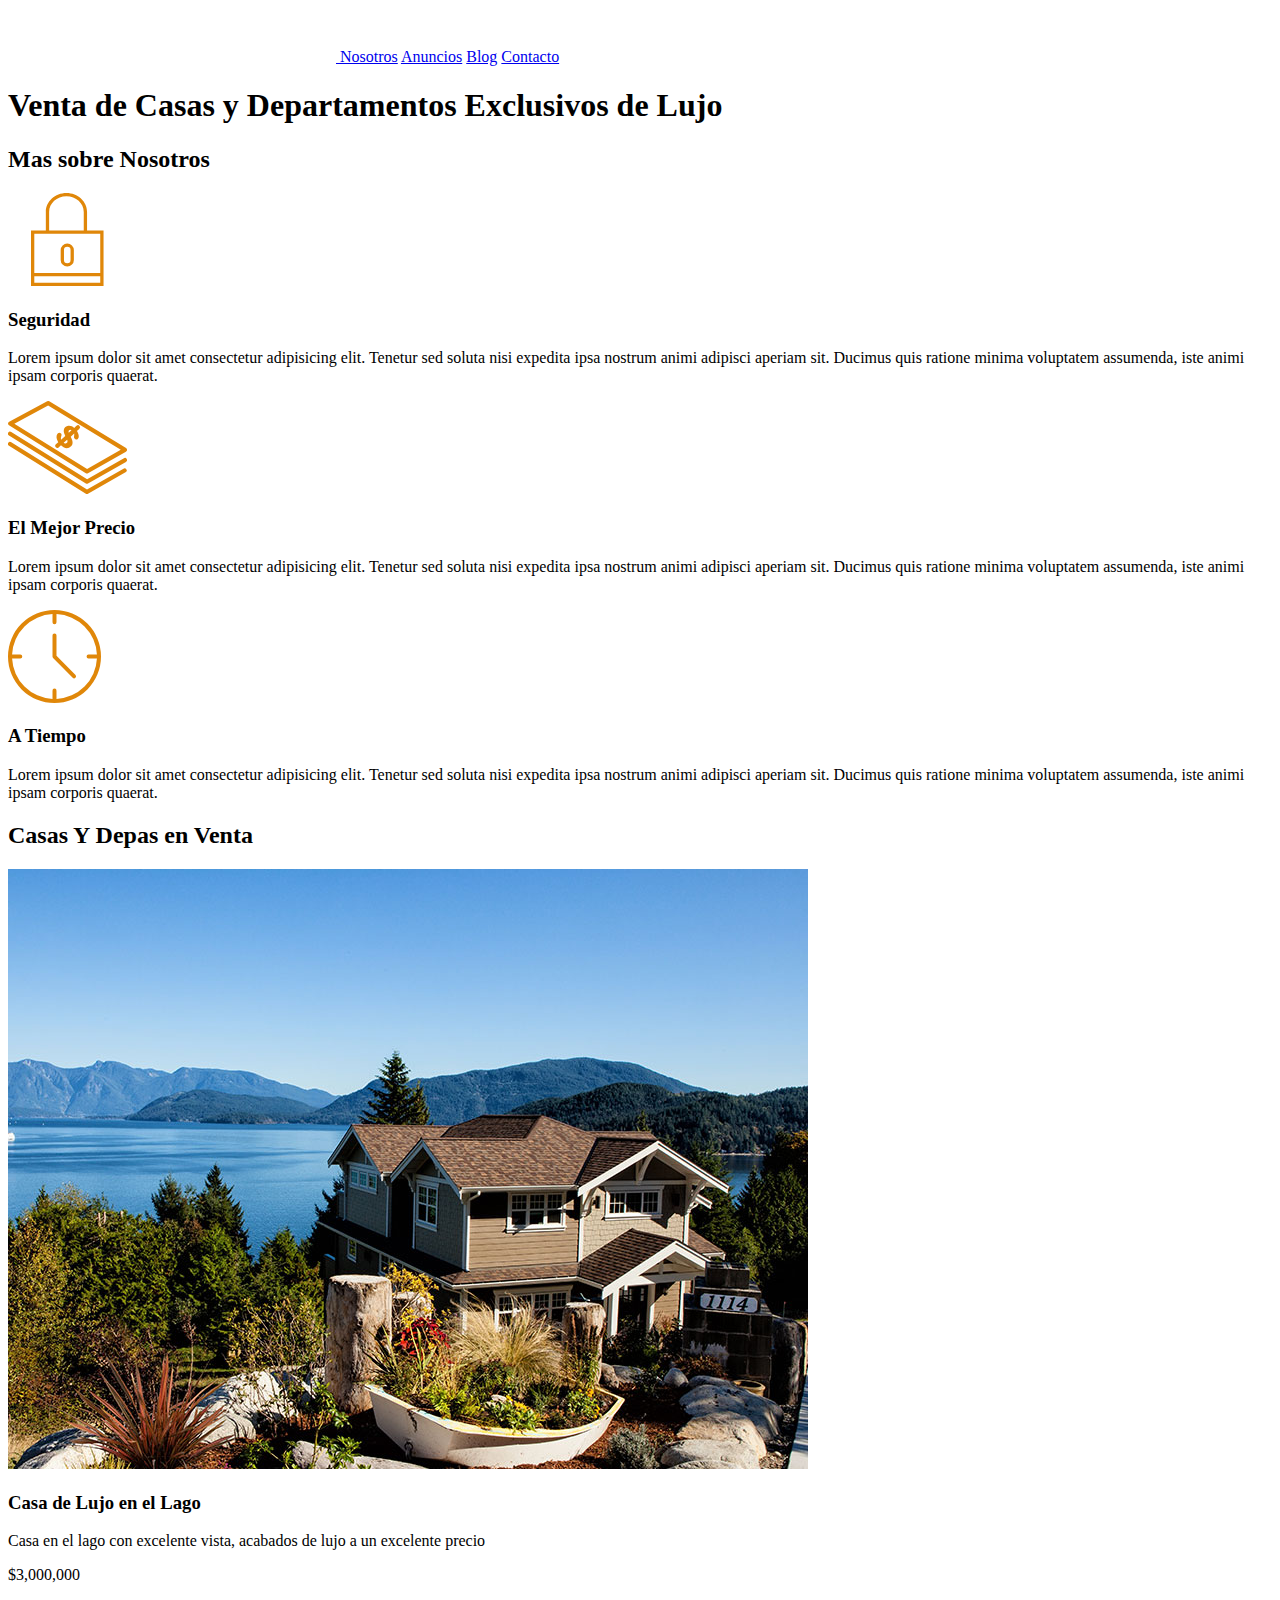
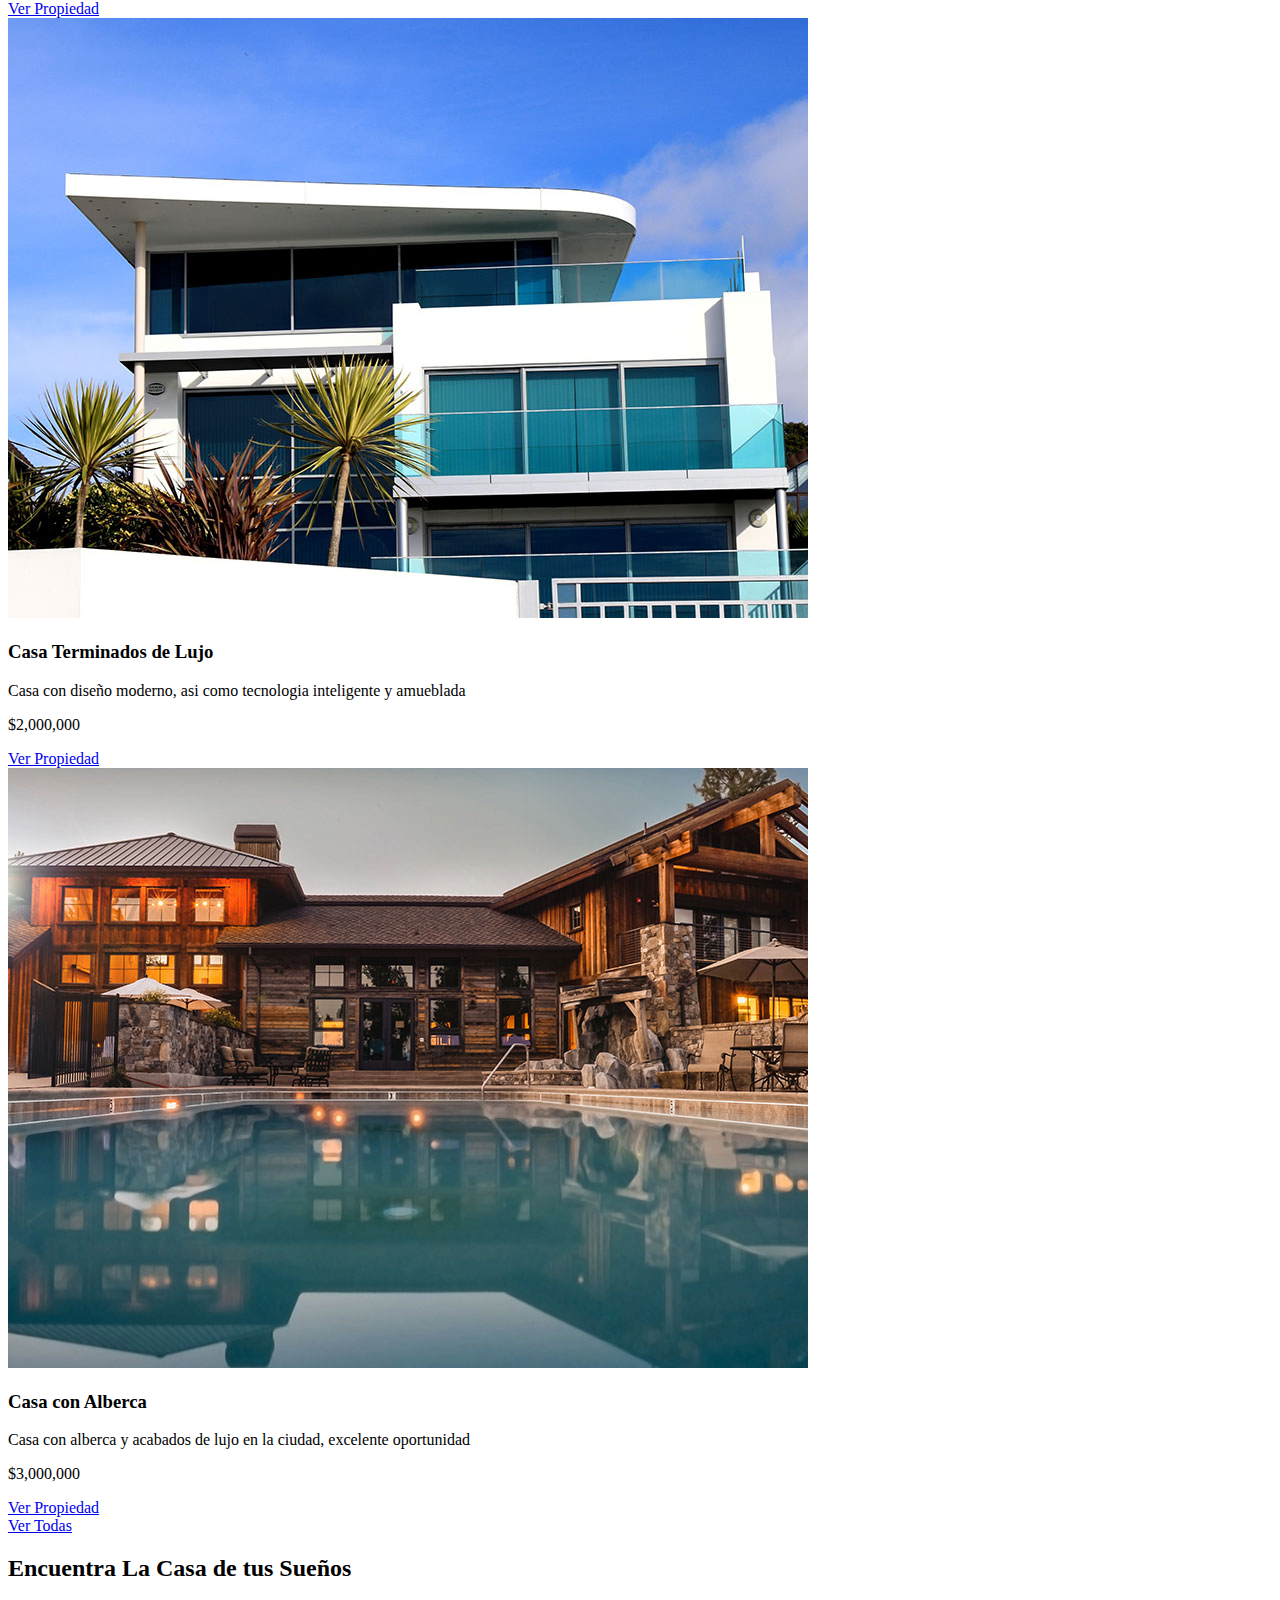
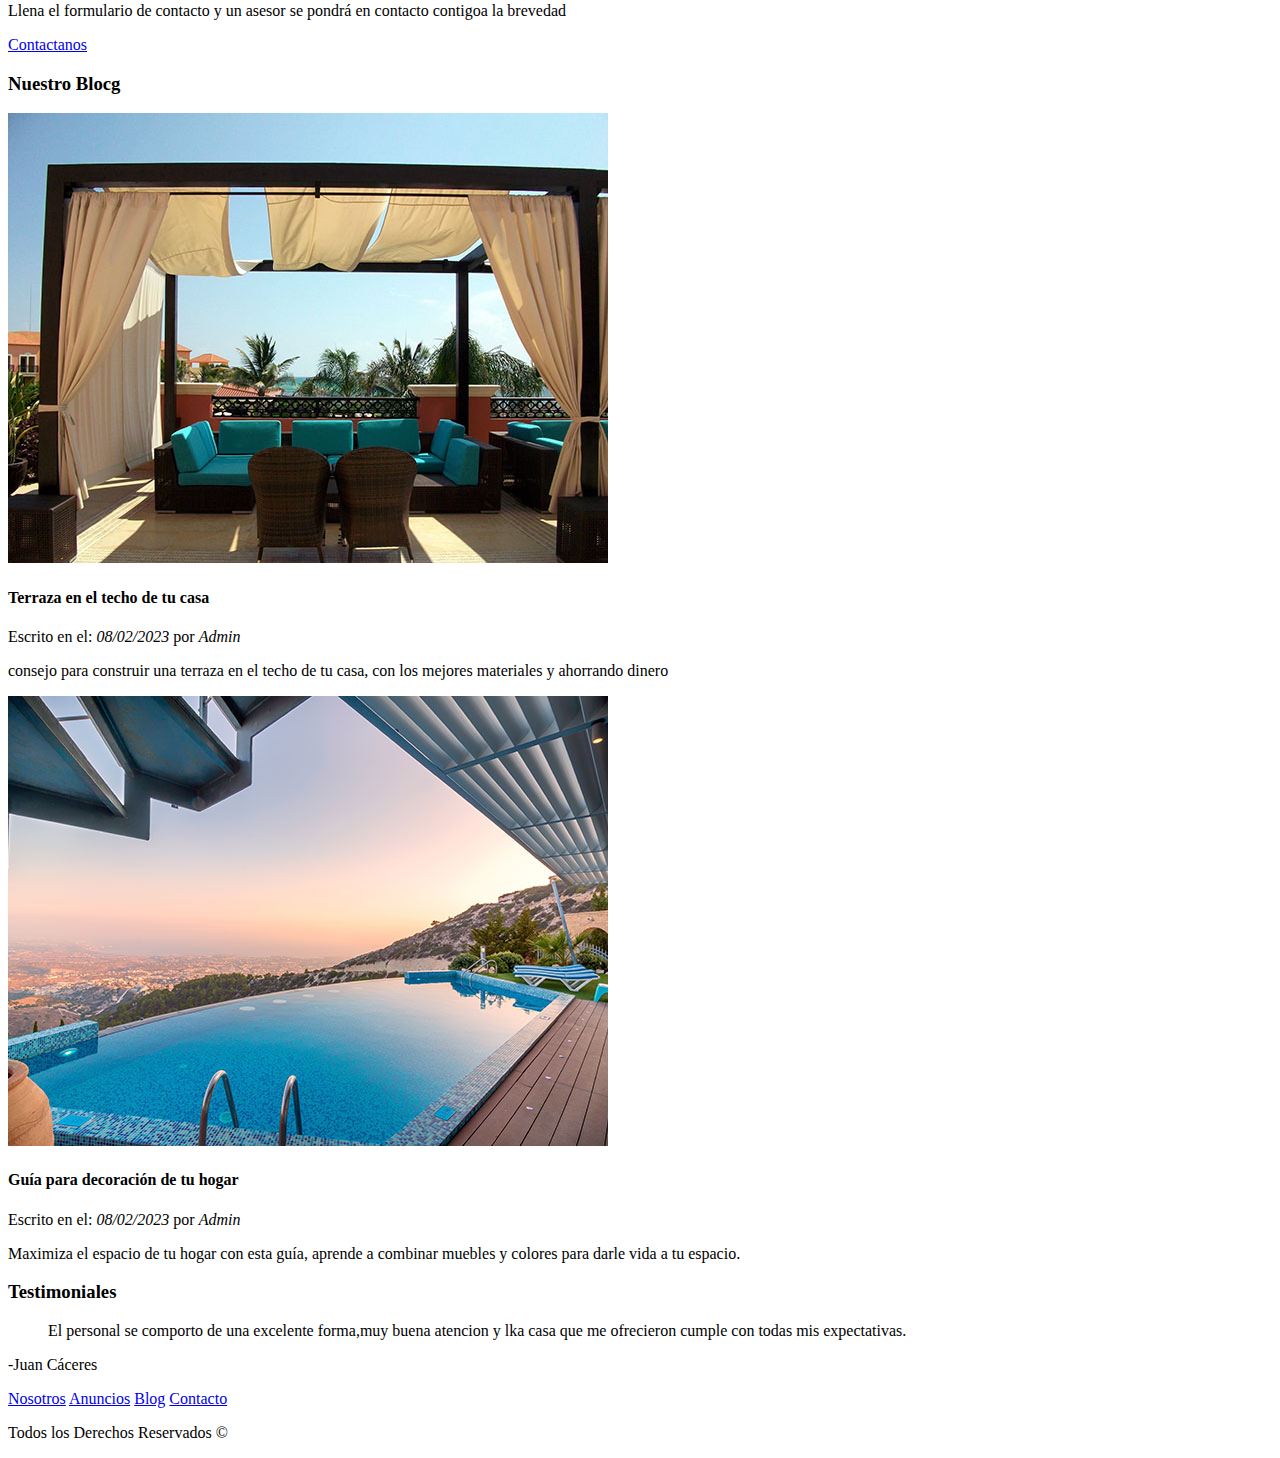
==== index.html @ 965c7d1c "Index-html completed" ====
<!DOCTYPE html>
<html lang="en">
  <head>
    <meta charset="UTF-8" />
    <meta http-equiv="X-UA-Compatible" content="IE=edge" />
    <meta name="viewport" content="width=device-width, initial-scale=1.0" />
    <title>Bienes Raices</title>
  </head>
  <body>
    <header>
      <a href="/">
        <img src="img/logo.svg" alt="Logo Bienes Raices" />
      </a>

      <a href="nosotros.html">Nosotros</a>
      <a href="anuncios.html">Anuncios</a>
      <a href="blog.html">Blog</a>
      <a href="contacto.html">Contacto</a>
      <h1>Venta de Casas y Departamentos Exclusivos de Lujo</h1>
    </header>

    <section>
      <h2>Mas sobre Nosotros</h2>

      <div>
        <img src="img/icono1.svg" alt="Icono Seguridad" />
        <h3>Seguridad</h3>
        <p>
          Lorem ipsum dolor sit amet consectetur adipisicing elit. Tenetur sed
          soluta nisi expedita ipsa nostrum animi adipisci aperiam sit. Ducimus
          quis ratione minima voluptatem assumenda, iste animi ipsam corporis
          quaerat.
        </p>
      </div>

      <div>
        <img src="img/icono2.svg" alt="Icono El Mejor Precio" />
        <h3>El Mejor Precio</h3>
        <p>
          Lorem ipsum dolor sit amet consectetur adipisicing elit. Tenetur sed
          soluta nisi expedita ipsa nostrum animi adipisci aperiam sit. Ducimus
          quis ratione minima voluptatem assumenda, iste animi ipsam corporis
          quaerat.
        </p>
      </div>

      <div>
        <img src="img/icono3.svg" alt="Icono A Tiempo" />
        <h3>A Tiempo</h3>
        <p>
          Lorem ipsum dolor sit amet consectetur adipisicing elit. Tenetur sed
          soluta nisi expedita ipsa nostrum animi adipisci aperiam sit. Ducimus
          quis ratione minima voluptatem assumenda, iste animi ipsam corporis
          quaerat.
        </p>
      </div>
    </section>

    <main>
      <h2>Casas Y Depas en Venta</h2>

      <div>
        <img src="img/anuncio1.jpg" alt="Casa del lago" />
        <h3>Casa de Lujo en el Lago</h3>
        <p>
          Casa en el lago con excelente vista, acabados de lujo a un excelente
          precio
        </p>
        <p>$3,000,000</p>
        <a href="#">Ver Propiedad</a>
      </div>

      <div>
        <img src="img/anuncio2.jpg" alt="Lujos de casas" />
        <h3>Casa Terminados de Lujo</h3>
        <p>
          Casa con diseño moderno, asi como tecnologia inteligente y amueblada
        </p>
        <p>$2,000,000</p>
        <a href="#">Ver Propiedad</a>
      </div>

      <div>
        <img src="img/anuncio3.jpg" alt="Casa de la alberca" />
        <h3>Casa con Alberca</h3>
        <p>
          Casa con alberca y acabados de lujo en la ciudad, excelente
          oportunidad
        </p>
        <p>$3,000,000</p>
        <a href="#">Ver Propiedad</a>
      </div>

      <a href="anuncios.html">Ver Todas</a>
    </main>

    <section>
      <h2>Encuentra La Casa de tus Sueños</h2>
      <p>
        Llena el formulario de contacto y un asesor se pondrá en contacto
        contigoa la brevedad
      </p>
      <a href="contacto.html">Contactanos</a>
    </section>

    <section>
      <h3>Nuestro Blocg</h3>

      <article>
        <img src="img/blog1.jpg" alt="Nuestro Blog" />
        <h4>Terraza en el techo de tu casa</h4>
        <p>Escrito en el: <em> 08/02/2023 </em> por <em> Admin </em></p>
        <p>
          consejo para construir una terraza en el techo de tu casa, con los
          mejores materiales y ahorrando dinero
        </p>
      </article>

      <article>
        <img src="img/blog2.jpg" alt="Nuestro Blog" />
        <h4>Guía para decoración de tu hogar</h4>
        <p>Escrito en el: <em> 08/02/2023 </em> por <em> Admin </em></p>
        <p>
          Maximiza el espacio de tu hogar con esta guía, aprende a combinar
          muebles y colores para darle vida a tu espacio.
        </p>
      </article>
    </section>

    <section>
      <h3>Testimoniales</h3>
      <blockquote>
        El personal se comporto de una excelente forma,muy buena atencion y lka
        casa que me ofrecieron cumple con todas mis expectativas.
      </blockquote>
      <p>-Juan Cáceres</p>
    </section>

    <footer>
      <nav>
        <a href="nosotros.html">Nosotros</a>
        <a href="anuncios.html">Anuncios</a>
        <a href="blog.html">Blog</a>
        <a href="contacto.html">Contacto</a>
      </nav>

      <p>Todos los Derechos Reservados &copy;</p>
    </footer>
  </body>
</html>
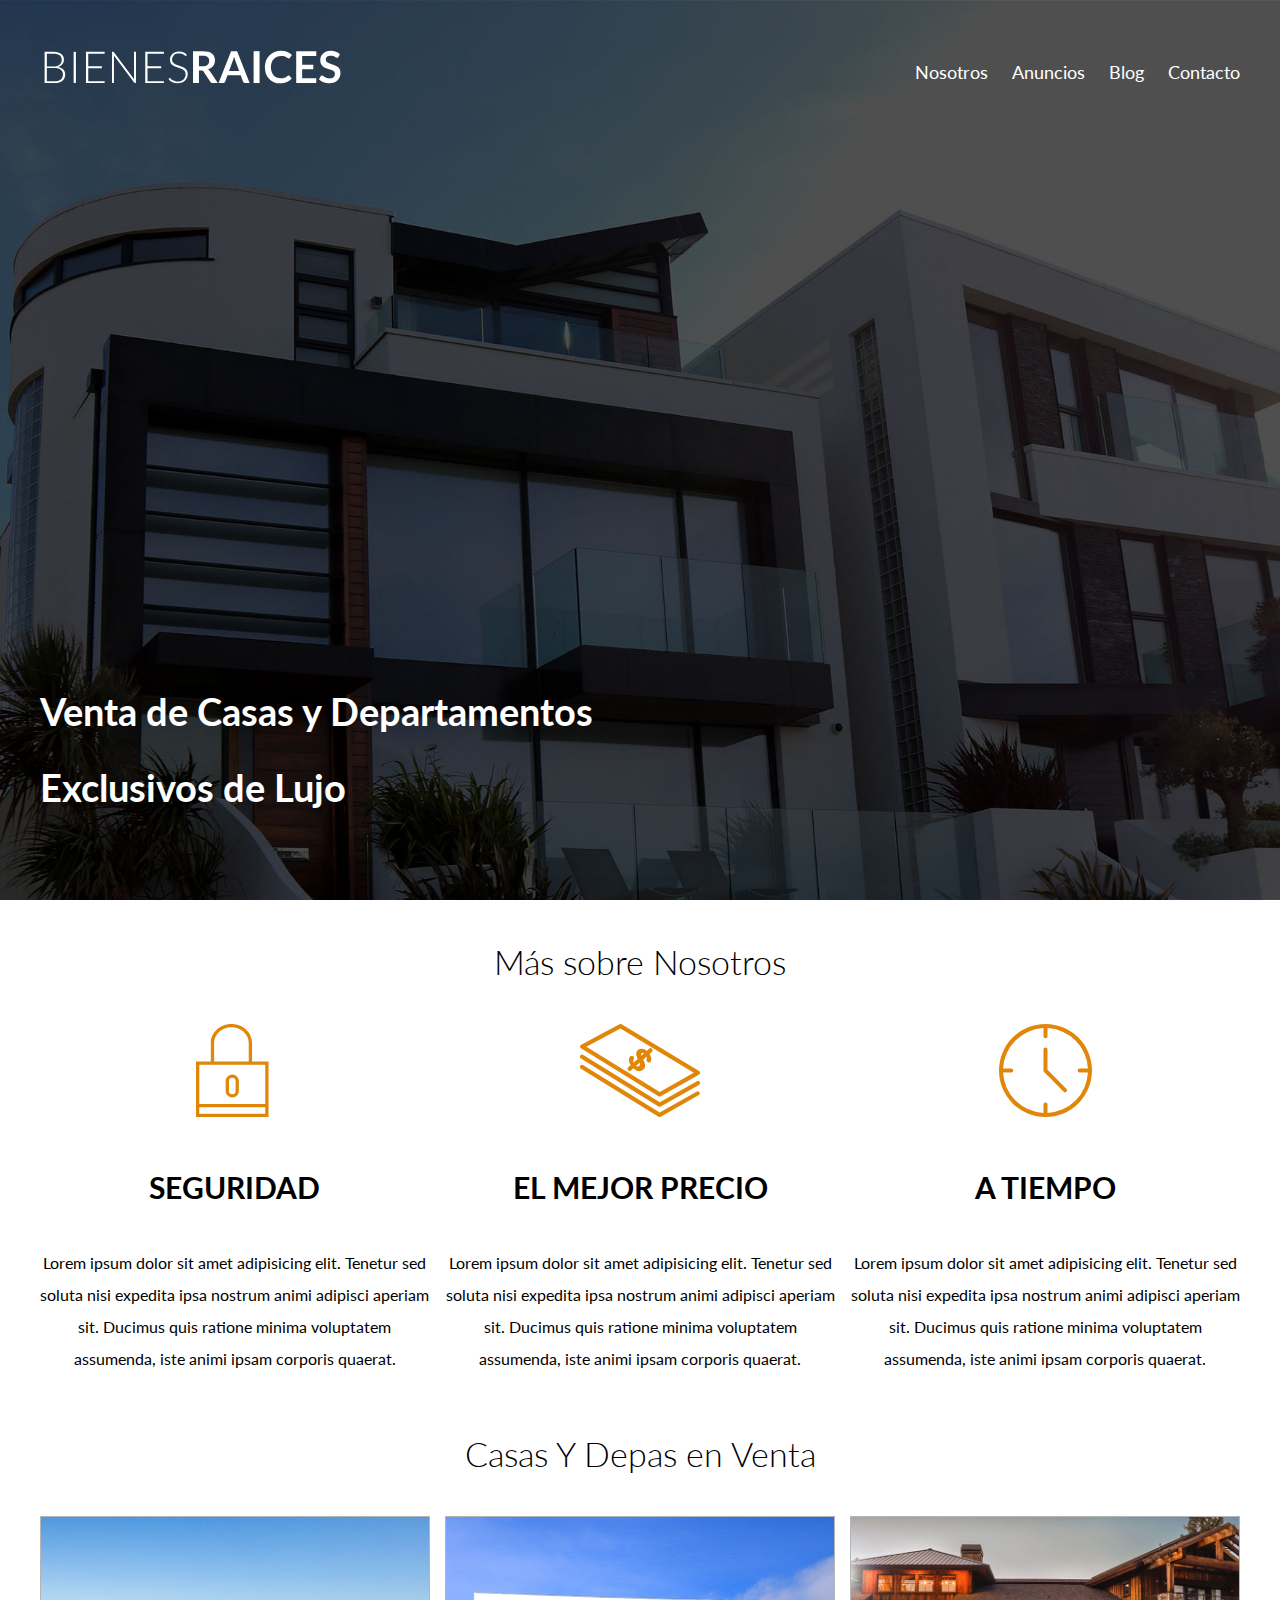
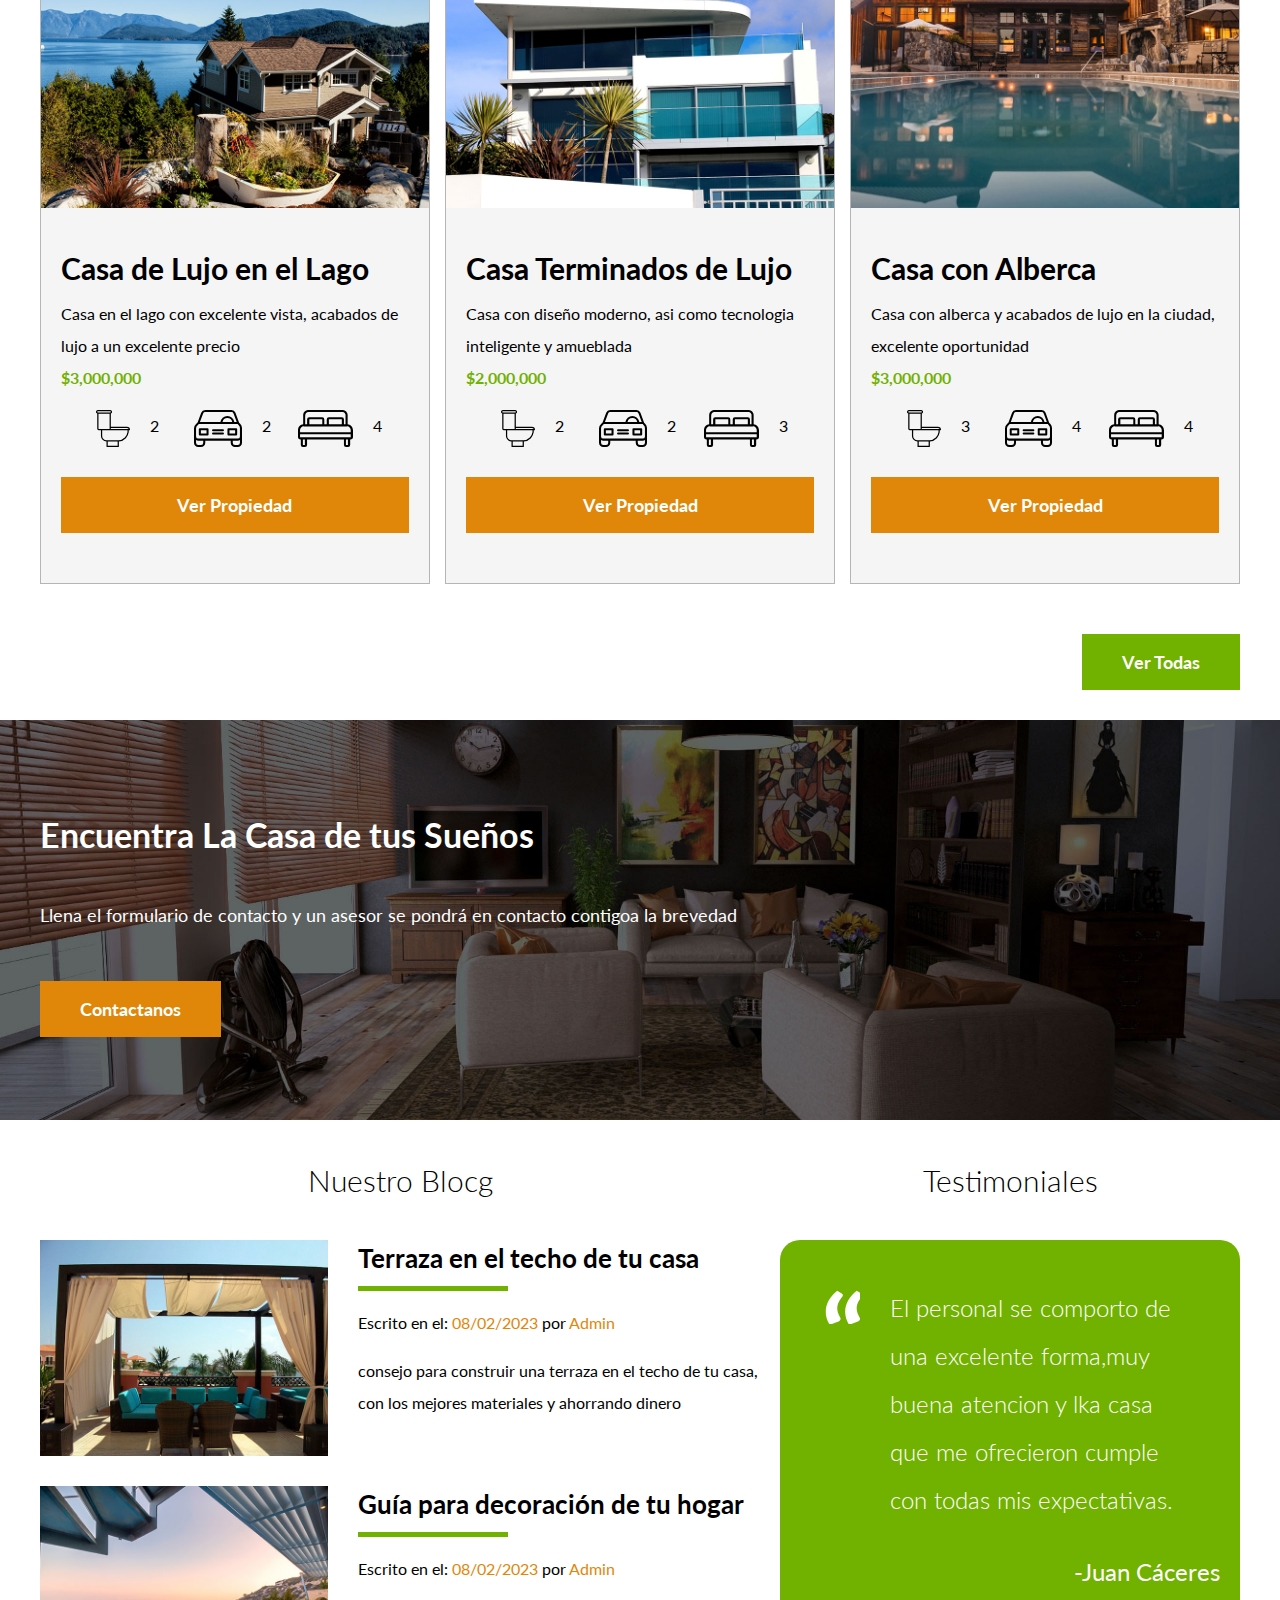
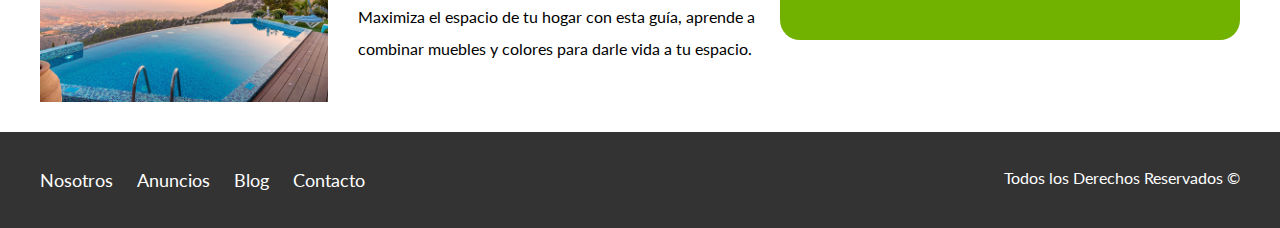
==== commit 4ae11b48: "Pages de inicio, Nosotros y anuncios finalizadas" ====
--- a/index.html
+++ b/index.html
@@ -4,147 +4,237 @@
     <meta charset="UTF-8" />
     <meta http-equiv="X-UA-Compatible" content="IE=edge" />
     <meta name="viewport" content="width=device-width, initial-scale=1.0" />
+    <link rel="preconnect" href="https://fonts.googleapis.com" />
+    <link rel="preconnect" href="https://fonts.gstatic.com" crossorigin />
+    <link
+      href="https://fonts.googleapis.com/css2?family=Lato:wght@300;400;700;900&display=swap"
+      rel="stylesheet"
+    />
+    <link rel="stylesheet" href="css/normalize.css" />
+    <link rel="stylesheet" href="css/styles.css" />
     <title>Bienes Raices</title>
   </head>
   <body>
-    <header>
-      <a href="/">
-        <img src="img/logo.svg" alt="Logo Bienes Raices" />
-      </a>
-
-      <a href="nosotros.html">Nosotros</a>
-      <a href="anuncios.html">Anuncios</a>
-      <a href="blog.html">Blog</a>
-      <a href="contacto.html">Contacto</a>
-      <h1>Venta de Casas y Departamentos Exclusivos de Lujo</h1>
+    <header class="site-header inicio">
+      <div class="contenedor contenido-header">
+        <div class="barra">
+          <a href="/">
+            <img src="img/logo.svg" alt="Logo Bienes Raices" />
+          </a>
+          <nav class="navegacion">
+            <a href="nosotros.html">Nosotros</a>
+            <a href="anuncios.html">Anuncios</a>
+            <a href="blog.html">Blog</a>
+            <a href="contacto.html">Contacto</a>
+          </nav>
+        </div>
+        <h1>Venta de Casas y Departamentos Exclusivos de Lujo</h1>
+      </div>
     </header>
 
-    <section>
-      <h2>Mas sobre Nosotros</h2>
-
-      <div>
-        <img src="img/icono1.svg" alt="Icono Seguridad" />
-        <h3>Seguridad</h3>
+    <section class="contenedor seccion">
+      <h2 class="fw-300 centrar-texto">Más sobre Nosotros</h2>
+      <div class="iconos-nosotros">
+        <div class="icono">
+          <img src="img/icono1.svg" alt="Icono Seguridad" />
+          <h3>Seguridad</h3>
+          <p>
+            Lorem ipsum dolor sit amet adipisicing elit. Tenetur sed soluta nisi
+            expedita ipsa nostrum animi adipisci aperiam sit. Ducimus quis
+            ratione minima voluptatem assumenda, iste animi ipsam corporis
+            quaerat.
+          </p>
+        </div>
+
+        <div class="icono">
+          <img src="img/icono2.svg" alt="Icono El Mejor Precio" />
+          <h3>El Mejor Precio</h3>
+          <p>
+            Lorem ipsum dolor sit amet adipisicing elit. Tenetur sed soluta nisi
+            expedita ipsa nostrum animi adipisci aperiam sit. Ducimus quis
+            ratione minima voluptatem assumenda, iste animi ipsam corporis
+            quaerat.
+          </p>
+        </div>
+
+        <div class="icono">
+          <img src="img/icono3.svg" alt="Icono A Tiempo" />
+          <h3>A Tiempo</h3>
+          <p>
+            Lorem ipsum dolor sit amet adipisicing elit. Tenetur sed soluta nisi
+            expedita ipsa nostrum animi adipisci aperiam sit. Ducimus quis
+            ratione minima voluptatem assumenda, iste animi ipsam corporis
+            quaerat.
+          </p>
+        </div>
+      </div>
+    </section>
+
+    <main class="contenedor seccion">
+      <h2 class="fw-300 centrar-texto">Casas Y Depas en Venta</h2>
+      <div class="contenedor-anuncios">
+        <div class="anuncio">
+          <img src="img/anuncio1.jpg" alt="Casa del lago" />
+          <div class="contenido-anuncio">
+            <h3>Casa de Lujo en el Lago</h3>
+            <p>
+              Casa en el lago con excelente vista, acabados de lujo a un
+              excelente precio
+            </p>
+            <p class="precio">$3,000,000</p>
+            <ul class="iconos-card-caracteristicas">
+              <li>
+                <img src="img/icono_wc.svg" alt="Icono Baños" />
+                <p>2</p>
+              </li>
+              <li>
+                <img
+                  src="img/icono_estacionamiento.svg"
+                  alt="Icono Automovil"
+                />
+                <p>2</p>
+              </li>
+              <li>
+                <img src="img/icono_dormitorio.svg" alt="Icono Habitaciones" />
+                <p>4</p>
+              </li>
+            </ul>
+            <a href="#" class="boton boton-amarillo d-block">Ver Propiedad</a>
+          </div>
+        </div>
+
+        <div class="anuncio">
+          <img src="img/anuncio2.jpg" alt="Lujos de casas" />
+          <div class="contenido-anuncio">
+            <h3>Casa Terminados de Lujo</h3>
+            <p>
+              Casa con diseño moderno, asi como tecnologia inteligente y
+              amueblada
+            </p>
+            <p class="precio">$2,000,000</p>
+            <ul class="iconos-card-caracteristicas">
+              <li>
+                <img src="img/icono_wc.svg" alt="Icono Baños" />
+                <p>2</p>
+              </li>
+              <li>
+                <img
+                  src="img/icono_estacionamiento.svg"
+                  alt="Icono Automovil"
+                />
+                <p>2</p>
+              </li>
+              <li>
+                <img src="img/icono_dormitorio.svg" alt="Icono Habitaciones" />
+                <p>3</p>
+              </li>
+            </ul>
+            <a href="#" class="boton boton-amarillo d-block">Ver Propiedad</a>
+          </div>
+        </div>
+
+        <div class="anuncio">
+          <img src="img/anuncio3.jpg" alt="Casa de la alberca" />
+          <div class="contenido-anuncio">
+            <h3>Casa con Alberca</h3>
+            <p>
+              Casa con alberca y acabados de lujo en la ciudad, excelente
+              oportunidad
+            </p>
+            <p class="precio">$3,000,000</p>
+            <ul class="iconos-card-caracteristicas">
+              <li>
+                <img src="img/icono_wc.svg" alt="Icono Baños" />
+                <p>3</p>
+              </li>
+              <li>
+                <img
+                  src="img/icono_estacionamiento.svg"
+                  alt="Icono Automovil"
+                />
+                <p>4</p>
+              </li>
+              <li>
+                <img src="img/icono_dormitorio.svg" alt="Icono Habitaciones" />
+                <p>4</p>
+              </li>
+            </ul>
+            <a href="#" class="boton boton-amarillo d-block">Ver Propiedad</a>
+          </div>
+        </div>
+      </div>
+      <div class="ver-todos">
+        <a href="anuncios.html" class="boton boton-verde">Ver Todas</a>
+      </div>
+    </main>
+
+    <section class="imagen-bg-contactanos">
+      <div class="contenedor contenido-contactanos">
+        <h2>Encuentra La Casa de tus Sueños</h2>
         <p>
-          Lorem ipsum dolor sit amet consectetur adipisicing elit. Tenetur sed
-          soluta nisi expedita ipsa nostrum animi adipisci aperiam sit. Ducimus
-          quis ratione minima voluptatem assumenda, iste animi ipsam corporis
-          quaerat.
+          Llena el formulario de contacto y un asesor se pondrá en contacto
+          contigoa la brevedad
         </p>
-      </div>
-
-      <div>
-        <img src="img/icono2.svg" alt="Icono El Mejor Precio" />
-        <h3>El Mejor Precio</h3>
-        <p>
-          Lorem ipsum dolor sit amet consectetur adipisicing elit. Tenetur sed
-          soluta nisi expedita ipsa nostrum animi adipisci aperiam sit. Ducimus
-          quis ratione minima voluptatem assumenda, iste animi ipsam corporis
-          quaerat.
-        </p>
-      </div>
-
-      <div>
-        <img src="img/icono3.svg" alt="Icono A Tiempo" />
-        <h3>A Tiempo</h3>
-        <p>
-          Lorem ipsum dolor sit amet consectetur adipisicing elit. Tenetur sed
-          soluta nisi expedita ipsa nostrum animi adipisci aperiam sit. Ducimus
-          quis ratione minima voluptatem assumenda, iste animi ipsam corporis
-          quaerat.
-        </p>
+        <a href="contacto.html" class="boton boton-amarillo">Contactanos</a>
       </div>
     </section>
 
-    <main>
-      <h2>Casas Y Depas en Venta</h2>
-
-      <div>
-        <img src="img/anuncio1.jpg" alt="Casa del lago" />
-        <h3>Casa de Lujo en el Lago</h3>
-        <p>
-          Casa en el lago con excelente vista, acabados de lujo a un excelente
-          precio
-        </p>
-        <p>$3,000,000</p>
-        <a href="#">Ver Propiedad</a>
-      </div>
-
-      <div>
-        <img src="img/anuncio2.jpg" alt="Lujos de casas" />
-        <h3>Casa Terminados de Lujo</h3>
-        <p>
-          Casa con diseño moderno, asi como tecnologia inteligente y amueblada
-        </p>
-        <p>$2,000,000</p>
-        <a href="#">Ver Propiedad</a>
-      </div>
-
-      <div>
-        <img src="img/anuncio3.jpg" alt="Casa de la alberca" />
-        <h3>Casa con Alberca</h3>
-        <p>
-          Casa con alberca y acabados de lujo en la ciudad, excelente
-          oportunidad
-        </p>
-        <p>$3,000,000</p>
-        <a href="#">Ver Propiedad</a>
-      </div>
-
-      <a href="anuncios.html">Ver Todas</a>
-    </main>
-
-    <section>
-      <h2>Encuentra La Casa de tus Sueños</h2>
-      <p>
-        Llena el formulario de contacto y un asesor se pondrá en contacto
-        contigoa la brevedad
-      </p>
-      <a href="contacto.html">Contactanos</a>
-    </section>
-
-    <section>
-      <h3>Nuestro Blocg</h3>
-
-      <article>
-        <img src="img/blog1.jpg" alt="Nuestro Blog" />
-        <h4>Terraza en el techo de tu casa</h4>
-        <p>Escrito en el: <em> 08/02/2023 </em> por <em> Admin </em></p>
-        <p>
-          consejo para construir una terraza en el techo de tu casa, con los
-          mejores materiales y ahorrando dinero
-        </p>
-      </article>
-
-      <article>
-        <img src="img/blog2.jpg" alt="Nuestro Blog" />
-        <h4>Guía para decoración de tu hogar</h4>
-        <p>Escrito en el: <em> 08/02/2023 </em> por <em> Admin </em></p>
-        <p>
-          Maximiza el espacio de tu hogar con esta guía, aprende a combinar
-          muebles y colores para darle vida a tu espacio.
-        </p>
-      </article>
-    </section>
-
-    <section>
-      <h3>Testimoniales</h3>
-      <blockquote>
-        El personal se comporto de una excelente forma,muy buena atencion y lka
-        casa que me ofrecieron cumple con todas mis expectativas.
-      </blockquote>
-      <p>-Juan Cáceres</p>
-    </section>
-
-    <footer>
-      <nav>
-        <a href="nosotros.html">Nosotros</a>
-        <a href="anuncios.html">Anuncios</a>
-        <a href="blog.html">Blog</a>
-        <a href="contacto.html">Contacto</a>
-      </nav>
-
-      <p>Todos los Derechos Reservados &copy;</p>
+    <div class="contenedor seccion-inferior seccion">
+      <section class="blog">
+        <h3 class="fw-300 centrar-texto">Nuestro Blocg</h3>
+        
+        <article class="entrada-blog">
+          <div class="imagen">
+            <img src="img/blog1.jpg" alt="Nuestro Blog" />
+          </div>
+          <div class="texto-entrada">
+            <h4>Terraza en el techo de tu casa</h4>
+            <p>Escrito en el: <span> 08/02/2023 </span> por <span> Admin </span></p>
+            <p>
+              consejo para construir una terraza en el techo de tu casa, con los
+              mejores materiales y ahorrando dinero
+            </p>
+          </div>
+        </article>
+
+        <article class="entrada-blog">
+          <div class="imagen">
+            <img src="img/blog2.jpg" alt="Nuestro Blog" />
+          </div>
+          <div class="texto-entrada">
+            <h4>Guía para decoración de tu hogar</h4>
+            <p>Escrito en el: <span> 08/02/2023 </span> por <span> Admin </span></p>
+            <p>
+              Maximiza el espacio de tu hogar con esta guía, aprende a combinar
+              muebles y colores para darle vida a tu espacio.
+            </p>
+          </div>
+        </article>
+      </section>
+
+      <section class="testimoniales">
+        <h3 class="fw-300 centrar-texto">Testimoniales</h3>
+        <div class="contenido-testimoniales">
+          <blockquote>
+            El personal se comporto de una excelente forma,muy buena atencion y
+            lka casa que me ofrecieron cumple con todas mis expectativas.
+          </blockquote>
+          <p>-Juan Cáceres</p>
+        </div>
+      </section>
+    </div>
+
+    <footer class="site-footer seccion">
+      <div class="contenerdor-footer contenedor">
+        <nav class="navegacion">
+          <a href="nosotros.html">Nosotros</a>
+          <a href="anuncios.html">Anuncios</a>
+          <a href="blog.html">Blog</a>
+          <a href="contacto.html">Contacto</a>
+        </nav>
+
+        <p class="copyright">Todos los Derechos Reservados &copy;</p>
+      </div>
     </footer>
   </body>
 </html>
--- a/css/styles.css
+++ b/css/styles.css
@@ -0,0 +1,294 @@
+/* General */
+
+html {
+    font-size: 62.5%; /* Reset para REMS - 62.5% = 10px de 16px */
+    box-sizing: border-box;
+}
+
+*, *:before, *:after{
+    box-sizing: inherit;
+}
+body {
+    font-family: 'Lato', sans-serif;
+    font-size: 1.6rem;
+    line-height: 2;
+}
+
+h1{
+    font-size: 3.8rem;
+}
+h2{
+    font-size: 3.4rem;
+}
+h3{
+    font-size: 3rem;
+}
+h4{
+    font-size: 2.6rem;
+}
+
+img {
+    max-width: 100%;
+}
+
+/* Utilidades */
+
+.seccion {
+    margin-top: 2rem;
+    margin-bottom: 2rem;
+}
+
+.fw-300{
+    font-weight: 300;
+}
+.centrar-texto {
+    text-align: center;
+}
+.d-block {
+    display: block!important;
+}
+/* Botones */
+
+.boton {
+    color: #ffffff;
+    font-weight: 700;
+    text-decoration: none;
+    font-size: 1.8rem;
+    padding: 1rem 4rem;
+    margin: 3rem 0;
+    display: inline-block;
+    text-align: center;
+}
+.boton-amarillo {
+    background-color: #e08709;
+} 
+.boton-verde {
+    background-color: #71b100;
+}
+
+/* Header */
+
+.site-header {
+    background-color: #333333;
+    padding: 1rem 0 3rem 0;
+}
+.site-header.inicio {
+    background-image: url(../img/header.jpg);
+    background-position: center center;
+    background-size: cover;
+    height: 100vh;
+    min-height: 60rem;
+}
+.contenedor {
+    width: 100%;
+    max-width: 120rem;
+    margin: 0 auto;
+}
+.contenido-header {
+    display: flex;
+    height: 100%;
+    flex-direction: column;
+    justify-content: space-between;
+}
+.contenido-header h1 {
+    color: #ffffff;
+    padding-bottom: 2rem;
+    max-width: 60rem;
+}
+.barra {
+    display: flex;
+    justify-content: space-between;
+    align-items: center;
+    padding-top: 3rem;
+}
+.navegacion a {
+    color: #ffffff;
+    text-decoration: none;
+    font-size: 1.8rem;
+    margin-right: 2rem;
+}
+.navegacion a:hover {
+    color: #71b100;
+}
+.navegacion a:last-of-type {
+    margin: 0;
+}
+
+/* Nosotros */
+
+.iconos-nosotros {
+    display: flex;
+    justify-content: space-between;
+}
+.icono {
+    flex-basis: calc(33.3% - 1rem);
+    text-align: center;
+}
+.icono h3{
+    text-transform: uppercase;
+}
+
+/* Casas en venta */
+
+.contenedor-anuncios {
+    display: flex;
+    justify-content: space-between;
+    flex-wrap: wrap;
+}
+.anuncio {
+    flex-grow: 0;
+    flex-shrink: 0;
+    flex-basis: calc(33.3% - 1rem);
+    border: 1px solid #b5b5b5;
+    background-color: #f5f5f5;
+    margin-bottom: 2rem;
+}
+
+.contenido-anuncio {
+    padding: 2rem;
+}
+.contenido-anuncio h3,
+.contenido-anuncio p {
+    margin: 0;
+}
+.precio {
+    color: #71b100;
+    font-weight: 700;
+}
+
+.iconos-card-caracteristicas {
+    display: flex;
+    justify-content: space-evenly;
+    list-style: none;
+    padding: 0;
+}
+.iconos-card-caracteristicas li {
+    display: flex;
+}
+.iconos-card-caracteristicas li img {
+    margin-right: 2rem;
+}
+.ver-todos {
+    display: flex;
+    justify-content: end;
+}
+
+/* Seccion Contactanos Home */
+
+.imagen-bg-contactanos {
+    background-image: url(../img/encuentra.jpg);
+    background-size: cover;
+    background-position: center center;
+    height: 40rem;
+    display: flex;
+    align-items: center;
+}
+.contenido-contactanos {
+    color: #ffffff;
+    flex: 1;
+}
+.contenido-contactanos p {
+    font-size: 1.8rem;
+}
+
+/* Seccion Inferior */
+
+/* Blog */
+
+.seccion-inferior {
+    display: flex;
+    justify-content: space-between;
+}
+.seccion-inferior .blog {
+    flex-basis: 60%;
+}
+.entrada-blog {
+    display: flex;
+    justify-content: space-between;
+    margin-bottom: 2rem;
+}
+.entrada-blog:last-of-type {
+    margin-bottom: 0;
+}
+.entrada-blog .imagen{
+    flex-basis: 40%;
+}
+.entrada-blog .texto-entrada {
+    flex-basis: calc(60% - 3rem);
+}
+.entrada-blog .texto-entrada h4 {
+    margin: 0;
+    line-height: 1.4;
+}
+.seccion-inferior .testimoniales {
+    flex-basis: calc(40% - 2rem);
+}
+.texto-entrada h4::after {
+    content: '';
+    display: block;
+    width: 15rem;
+    height: .5rem;
+    background-color: #71b100;
+    margin-top: 1rem;
+}
+.texto-entrada span {
+    color: #e08709;
+}
+
+/* Testimoniales */
+
+.contenido-testimoniales {
+    background-color: #71b100;
+    color: #ffffff;
+    border-radius: 2rem;
+    padding: 2rem;
+    font-size: 2.4rem;
+}
+.contenido-testimoniales p {
+    text-align: right;
+}
+.contenido-testimoniales blockquote::before {
+    content: '';
+    background-image: url(../img/comilla.svg);
+    display: block;
+    width: 4rem;
+    height: 4rem;
+    position: absolute;
+    left: -2rem;
+}
+.contenido-testimoniales blockquote {
+    position: relative;
+    padding-left: 5rem;
+    font-weight: 300;
+}
+
+/* Footer */
+
+.site-footer {
+    background-color: #333333;
+    margin-bottom: 0;
+}
+.contenerdor-footer {
+    display: flex;
+    padding: 3rem 0;
+    justify-content: space-between;
+}
+.copyright {
+    margin: 0;
+    color: #ffffff;
+}
+
+/* Codigo de la pagina de nosotros */
+
+.contenido-nosotros {
+    display: grid;
+    grid-template-columns: repeat(2, 1fr);
+    grid-column-gap: 2rem;
+}
+
+.text-nosotros blockquote {
+    margin: 0;
+    font-weight: 900;
+    font-size: 2rem;
+    padding: 1rem 0 3rem 0;
+}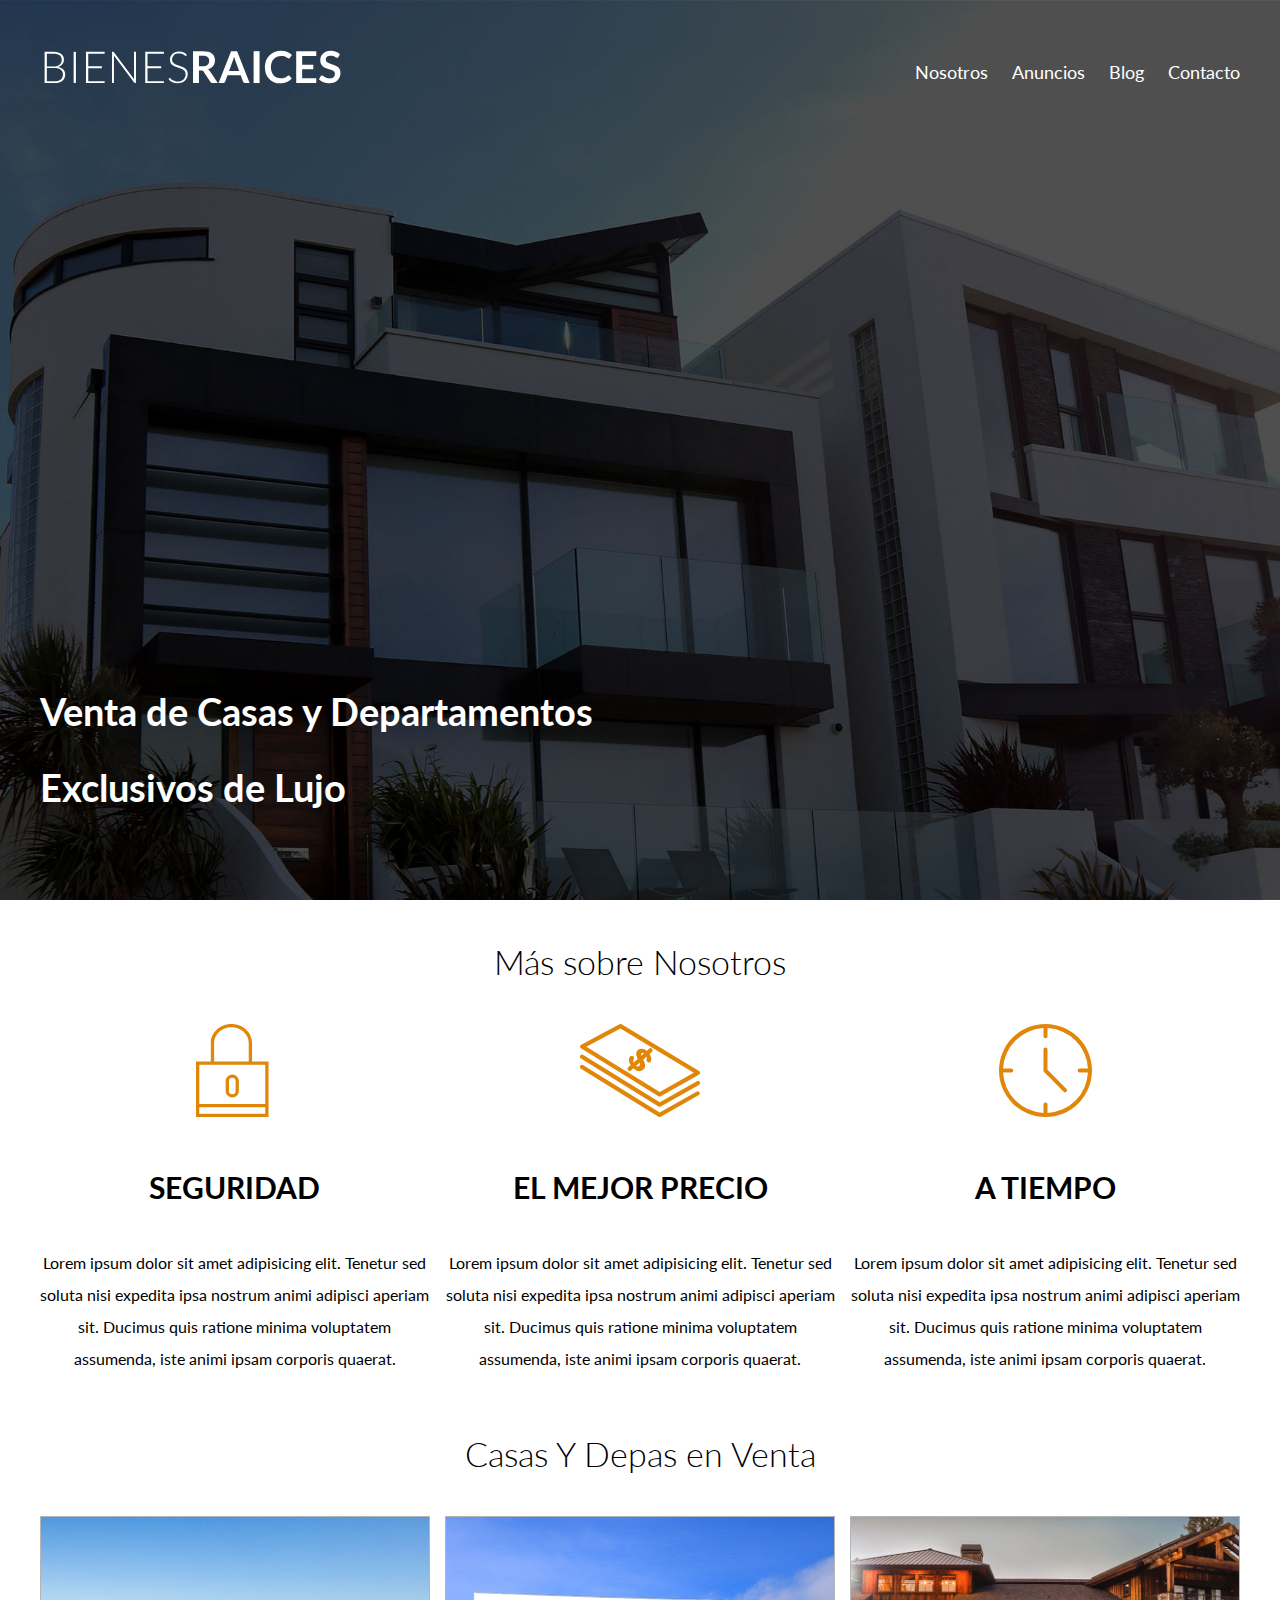
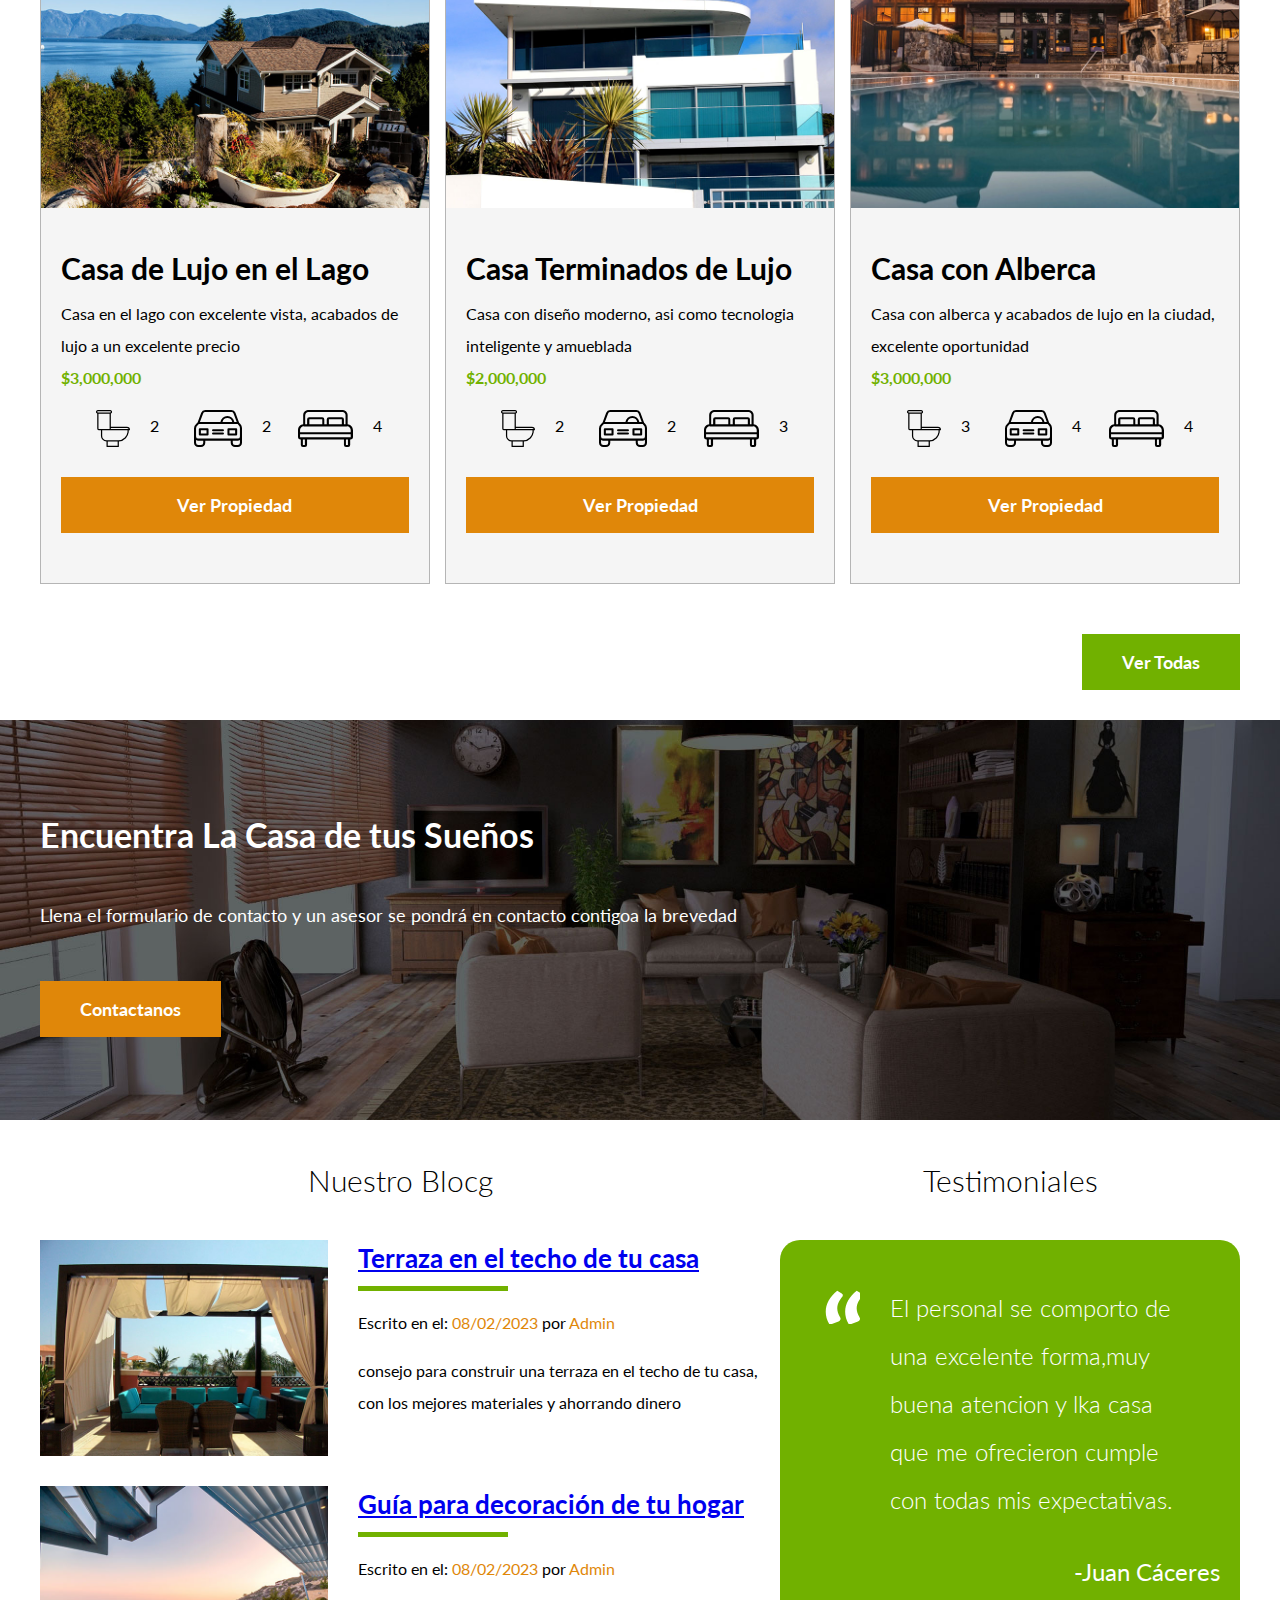
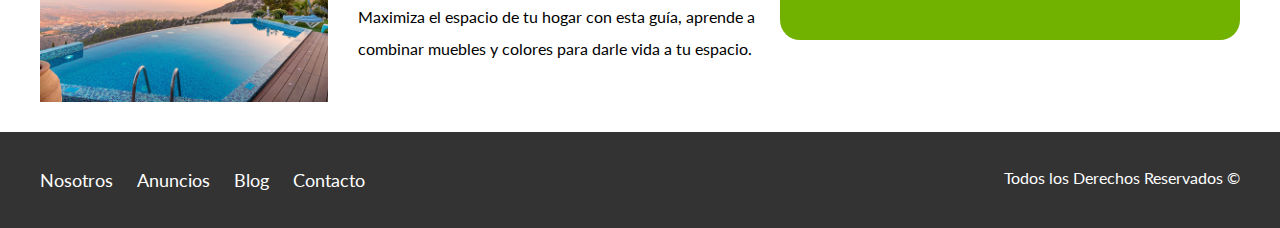
==== commit 48750f67: "Pages Anuncio, blog y entrada listas" ====
--- a/index.html
+++ b/index.html
@@ -99,7 +99,7 @@
                 <p>4</p>
               </li>
             </ul>
-            <a href="#" class="boton boton-amarillo d-block">Ver Propiedad</a>
+            <a href="/anuncio.html" class="boton boton-amarillo d-block">Ver Propiedad</a>
           </div>
         </div>
 
@@ -129,7 +129,7 @@
                 <p>3</p>
               </li>
             </ul>
-            <a href="#" class="boton boton-amarillo d-block">Ver Propiedad</a>
+            <a href="/anuncio.html" class="boton boton-amarillo d-block">Ver Propiedad</a>
           </div>
         </div>
 
@@ -159,7 +159,7 @@
                 <p>4</p>
               </li>
             </ul>
-            <a href="#" class="boton boton-amarillo d-block">Ver Propiedad</a>
+            <a href="/anuncio.html" class="boton boton-amarillo d-block">Ver Propiedad</a>
           </div>
         </div>
       </div>
@@ -188,7 +188,9 @@
             <img src="img/blog1.jpg" alt="Nuestro Blog" />
           </div>
           <div class="texto-entrada">
+            <a href="entrada.html">
             <h4>Terraza en el techo de tu casa</h4>
+            </a>
             <p>Escrito en el: <span> 08/02/2023 </span> por <span> Admin </span></p>
             <p>
               consejo para construir una terraza en el techo de tu casa, con los
@@ -202,7 +204,9 @@
             <img src="img/blog2.jpg" alt="Nuestro Blog" />
           </div>
           <div class="texto-entrada">
+            <a href="entrada.html">
             <h4>Guía para decoración de tu hogar</h4>
+          </a>
             <p>Escrito en el: <span> 08/02/2023 </span> por <span> Admin </span></p>
             <p>
               Maximiza el espacio de tu hogar con esta guía, aprende a combinar
--- a/css/styles.css
+++ b/css/styles.css
@@ -37,7 +37,6 @@
     margin-top: 2rem;
     margin-bottom: 2rem;
 }
-
 .fw-300{
     font-weight: 300;
 }
@@ -47,6 +46,10 @@
 .d-block {
     display: block!important;
 }
+.contenido-centrado {
+    max-width: 80rem!important;
+}
+
 /* Botones */
 
 .boton {
@@ -161,6 +164,8 @@
     justify-content: space-evenly;
     list-style: none;
     padding: 0;
+    flex: 1;
+    max-width: 50rem;    
 }
 .iconos-card-caracteristicas li {
     display: flex;
@@ -278,6 +283,8 @@
     color: #ffffff;
 }
 
+/* paginas internas*/
+
 /* Codigo de la pagina de nosotros */
 
 .contenido-nosotros {
@@ -291,4 +298,13 @@
     font-weight: 900;
     font-size: 2rem;
     padding: 1rem 0 3rem 0;
-}+}
+
+/* anuncio */
+
+.resumen-propiedad {
+    display: flex;
+    justify-content: space-between;
+    align-items: center;
+}
+
